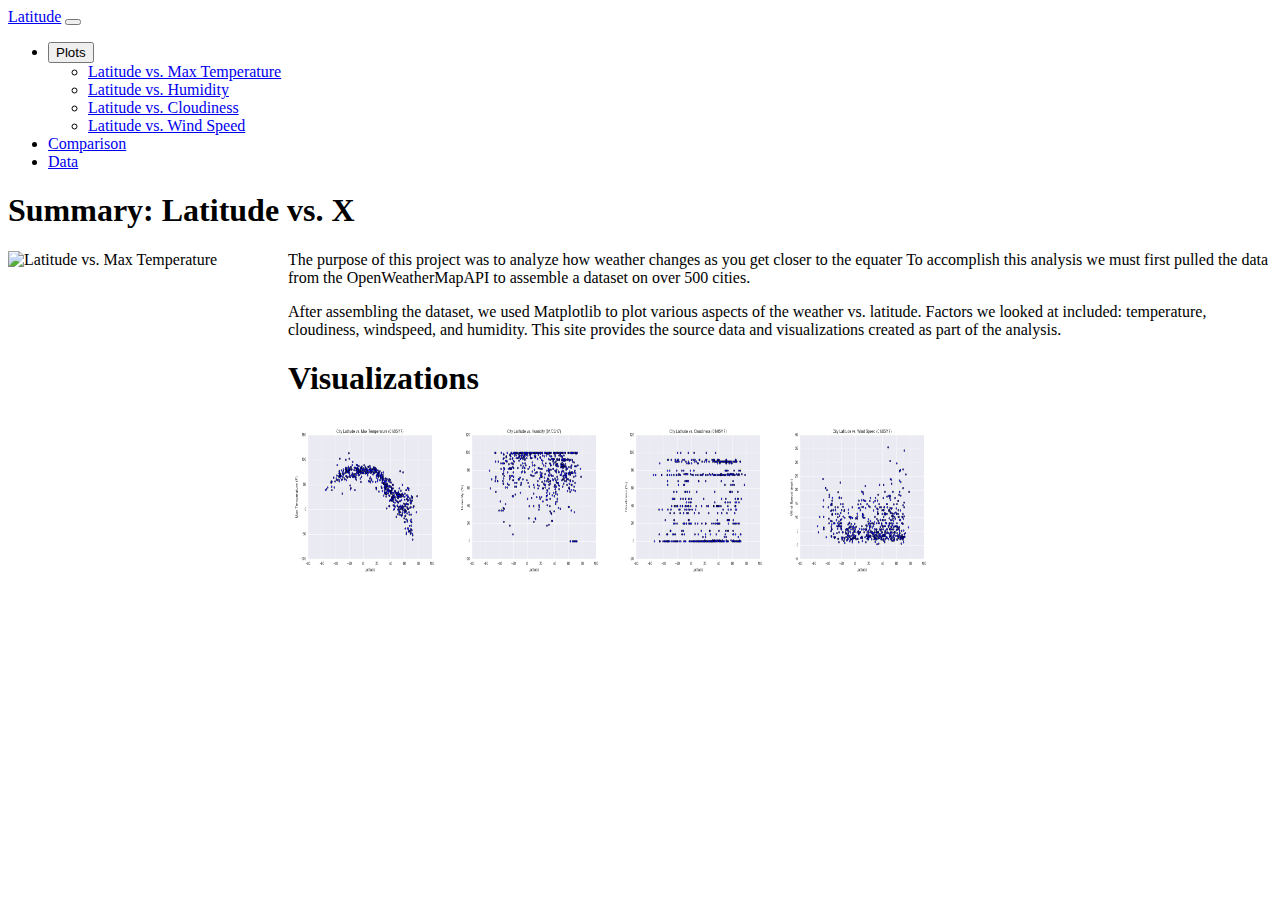
==== landing.html @ 825cc064 "updates" ====
<!doctype html>
<html lang="en">
<head>
	<meta charset="utf-8" />
	<link rel="icon" type="image/png" href="bootstrap-4.0.0/assets/img/favicon.ico">
	<meta http-equiv="X-UA-Compatible" content="IE=edge,chrome=1" />

    <title>Latitude Page</title>
    <!-- Required meta tags -->
    <meta charset="utf-8">
    <meta name="viewport" content="width=device-width, initial-scale=1, shrink-to-fit=no">

    <meta content='width=device-width, initial-scale=1.0, maximum-scale=1.0, user-scalable=0' name='viewport' />
    <meta name="viewport" content="width=device-width" />

    <!-- Bootstrap core CSS     -->
    <link href="bootstrap-4.0.0/assets/css/bootstrap.min.css" rel="stylesheet" />
    <!-- Animation library for notifications   -->
    <link href="bootstrap-4.0.0/assets/css/animate.min.css" rel="stylesheet"/>
    <!--     Fonts and icons     -->
    <link href="http://maxcdn.bootstrapcdn.com/font-awesome/4.2.0/css/font-awesome.min.css" rel="stylesheet">
    <link href='http://fonts.googleapis.com/css?family=Roboto:400,700,300' rel='stylesheet' type='text/css'>
    <link href="bootstrap-4.0.0/assets/css/pe-icon-7-stroke.css" rel="stylesheet" />
    <link rel="stylesheet" href="style.css">

</head>	  
<body>
	<div class="container-fluid">
    	<nav class="navbar navbar-inverse">
    		<div class="container-fluid">
            	<div class="navbar-header">
                	<a class="navbar-brand" href="./landing.html"><span class="latitude">Latitude</a>
                    <button class="navbar-toggler" type="button" data-toggle="collapse" data-target="#navbarNavDropdown" aria-controls=" navbarNavDropdown" aria-expanded="false" aria-label="Toggle navigation">
	                <span class="navbar-toggler-icon"></span>
	                </button>
                </div>
                <ul class="nav navbar-nav navbar-right">
	              	<li>
	                	<div class="dropdown">
	                		<button class="btn btn-primary dropdown-toggle" type="button" data-toggle="dropdown">Plots
	                		<span class="caret"></span></button> 
	                		<ul class="dropdown-menu">
	                 			<li><a href="./visualization-image-1.html">Latitude vs. Max Temperature</a></li>
	                  			<li><a href="./visualization-image-2.html">Latitude vs. Humidity</a></li>
	                 			<li><a href="./visualization-image-3.html">Latitude vs. Cloudiness</a></li>
	                  			<li><a href="./visualization-image-4.html">Latitude vs. Wind Speed</a></li>
	                  		</ul>
	                	</div>
	              	</li>
	              	<li>
	                	<a class="nav-link" href="./Comparisons.html"><span class="c-d">Comparison</a>
	             	</li>
	              	<li>
	                	<a class="nav-link" href="./Data.html"><span class="c-d">Data</a>
	              	</li>
                </ul>
			</div>
        </nav>
        
        <div class="content">
            <div class="container-fluid">
                <div class="row">
                    <div class="col-sm-12 col-md-8">
                        <div class="box">
                            <div class="page-header">
                                <h1 class="title">Summary: Latitude vs. X</h1>
                            </div>
                            <div class="box">
                            	<img src="./output_data/Fig1.png" alt="Latitude vs. Max Temperature" height="280" width="280" align="left">
                            	<p class="category"> The purpose of this project was to analyze how weather changes as you get closer to the equater To accomplish this analysis we must first pulled the data from the OpenWeatherMapAPI to assemble a dataset on over 500 cities.</p>
                                <p class="category"> After assembling the dataset, we used Matplotlib to plot various aspects of the weather vs. latitude. Factors we looked at included: temperature, cloudiness, windspeed, and humidity. This site provides the source data and visualizations created as part of the analysis.</p>
                            </div>
                        </div>
                    </div>

                    <div class="col-sm-12 col-md-4">
                        <div class="box">
                            <div class="page-header">
                                <h1 class="title">Visualizations</h1>
                            </div>
                            <div class="box">
                               <a href="./visualization-image-1.html"><img src="./lat_max_temp.png" alt="Latitude vs. Max Temperature" height="160" width="160"></a>
	                           <a href="./visualization-image-2.html"><img src="./lat_humidity.png" alt="Latitude vs. Humidity" height="160" width="160"></a>
	                           <a href="./visualization-image-3.html"><img src="./lat_cloudiness.png" alt="Latitude vs. Cloudiness" height="160" width="160"></a>
	                           <a href="./visualization-image-4.html"><img src="./lat_wind.png" alt="Latitude vs. Wind Speed" height="160" width="160"></a>
	                        </div>
	                    </div>
	                </div>
	            </div>
			</div>
		</div>
	</div>
</body>
        <!--   Core JS Files   -->
    <script src="assets/js/jquery.3.2.1.min.js" type="text/javascript"></script>
	<script src="assets/js/bootstrap.min.js" type="text/javascript"></script>

	<!--  Charts Plugin -->
	<script src="assets/js/chartist.min.js"></script>

    <!--  Notifications Plugin    -->
    <script src="assets/js/bootstrap-notify.js"></script>

    <!--  Google Maps Plugin    -->
    <script type="text/javascript" src="https://maps.googleapis.com/maps/api/js?key=YOUR_KEY_HERE"></script>

</html>
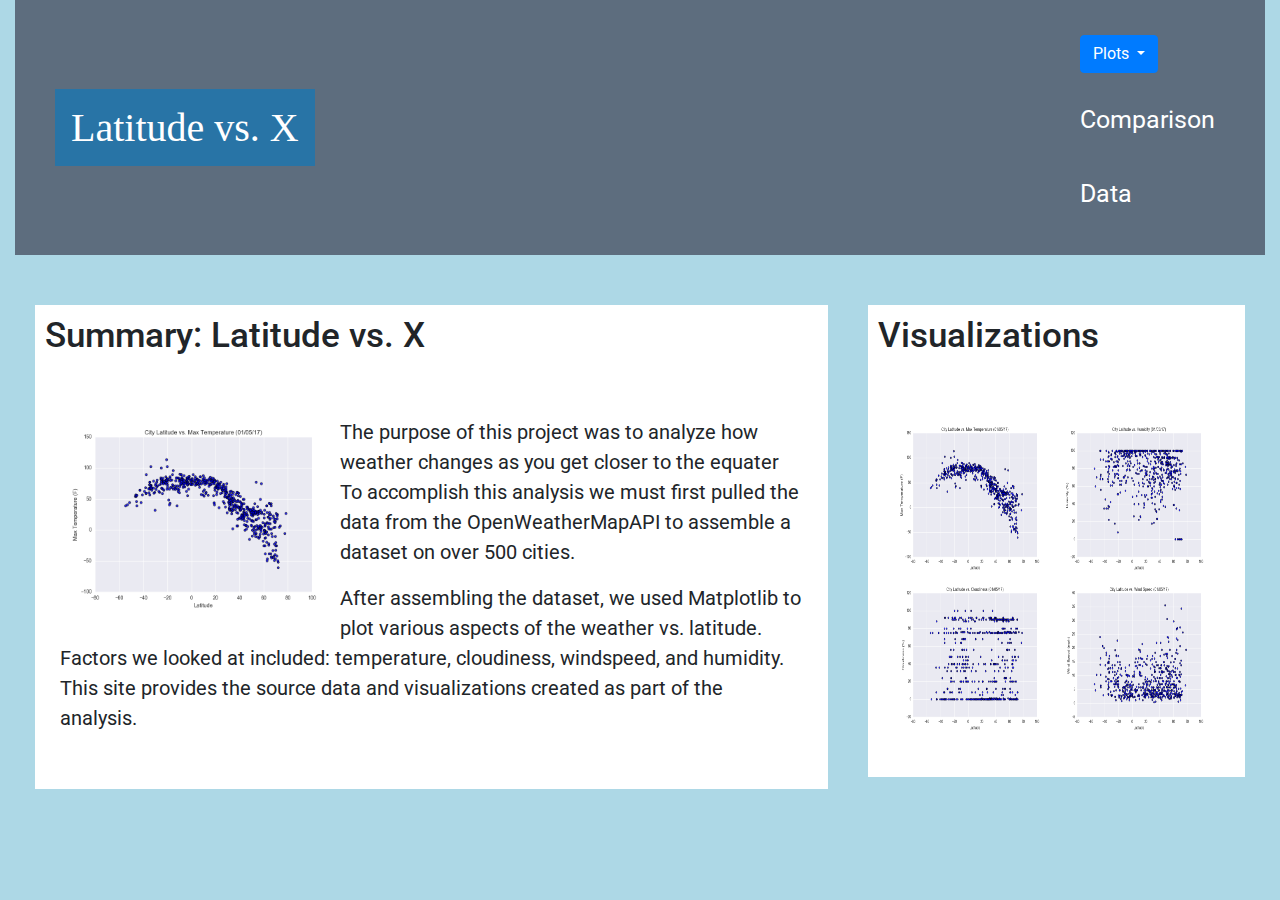
==== commit e48c4dd4: "adding updates" ====
--- a/landing.html
+++ b/landing.html
@@ -2,22 +2,22 @@
 <html lang="en">
 <head>
 	<meta charset="utf-8" />
-	<link rel="icon" type="image/png" href="bootstrap-4.0.0/assets/img/favicon.ico">
 	<meta http-equiv="X-UA-Compatible" content="IE=edge,chrome=1" />
 
     <title>Latitude Page</title>
     <!-- Required meta tags -->
     <meta charset="utf-8">
     <meta name="viewport" content="width=device-width, initial-scale=1, shrink-to-fit=no">
-
     <meta content='width=device-width, initial-scale=1.0, maximum-scale=1.0, user-scalable=0' name='viewport' />
     <meta name="viewport" content="width=device-width" />
 
     <!-- Bootstrap core CSS     -->
-    <link href="bootstrap-4.0.0/assets/css/bootstrap.min.css" rel="stylesheet" />
+    <link rel="stylesheet" href="https://stackpath.bootstrapcdn.com/bootstrap/4.3.1/css/bootstrap.min.css" integrity="sha384-ggOyR0iXCbMQv3Xipma34MD+dH/1fQ784/j6cY/iJTQUOhcWr7x9JvoRxT2MZw1T" crossorigin="anonymous">
+
     <!-- Animation library for notifications   -->
     <link href="bootstrap-4.0.0/assets/css/animate.min.css" rel="stylesheet"/>
-    <!--     Fonts and icons     -->
+
+    <!-- Fonts and icons     -->
     <link href="http://maxcdn.bootstrapcdn.com/font-awesome/4.2.0/css/font-awesome.min.css" rel="stylesheet">
     <link href='http://fonts.googleapis.com/css?family=Roboto:400,700,300' rel='stylesheet' type='text/css'>
     <link href="bootstrap-4.0.0/assets/css/pe-icon-7-stroke.css" rel="stylesheet" />
@@ -29,7 +29,7 @@
     	<nav class="navbar navbar-inverse">
     		<div class="container-fluid">
             	<div class="navbar-header">
-                	<a class="navbar-brand" href="./landing.html"><span class="latitude">Latitude</a>
+                	<a class="navbar-brand" href="./landing.html"><span class="latitude">Latitude vs. X</a>
                     <button class="navbar-toggler" type="button" data-toggle="collapse" data-target="#navbarNavDropdown" aria-controls=" navbarNavDropdown" aria-expanded="false" aria-label="Toggle navigation">
 	                <span class="navbar-toggler-icon"></span>
 	                </button>
@@ -66,7 +66,7 @@
                                 <h1 class="title">Summary: Latitude vs. X</h1>
                             </div>
                             <div class="box">
-                            	<img src="./output_data/Fig1.png" alt="Latitude vs. Max Temperature" height="280" width="280" align="left">
+                            	<img src="./lat_max_temp.png" alt="Latitude vs. Max Temperature" height="200" width="280" align="left">
                             	<p class="category"> The purpose of this project was to analyze how weather changes as you get closer to the equater To accomplish this analysis we must first pulled the data from the OpenWeatherMapAPI to assemble a dataset on over 500 cities.</p>
                                 <p class="category"> After assembling the dataset, we used Matplotlib to plot various aspects of the weather vs. latitude. Factors we looked at included: temperature, cloudiness, windspeed, and humidity. This site provides the source data and visualizations created as part of the analysis.</p>
                             </div>
@@ -91,18 +91,6 @@
 		</div>
 	</div>
 </body>
-        <!--   Core JS Files   -->
-    <script src="assets/js/jquery.3.2.1.min.js" type="text/javascript"></script>
-	<script src="assets/js/bootstrap.min.js" type="text/javascript"></script>
-
-	<!--  Charts Plugin -->
-	<script src="assets/js/chartist.min.js"></script>
-
-    <!--  Notifications Plugin    -->
-    <script src="assets/js/bootstrap-notify.js"></script>
-
-    <!--  Google Maps Plugin    -->
-    <script type="text/javascript" src="https://maps.googleapis.com/maps/api/js?key=YOUR_KEY_HERE"></script>
 
 </html>
    
--- a/style.css
+++ b/style.css
@@ -0,0 +1,98 @@
+body {
+  background: lightblue;
+}
+/* every box is this size */
+
+.skyblue {
+  background: deepskyblue;
+}
+
+.box{
+  padding: 10px;
+  background: white;
+  margin-top:50px;
+  margin-left:5px;
+  margin-right:5px;
+  margin-bottom:20px;
+  align-content: center;
+}
+
+
+/* Giving our navbar some padding and a background color */
+.navbar {
+  margin-right: 0px;
+  margin-left: 0px;
+  padding: 25px;
+  background: #5D6D7E;
+}
+
+/* Making our navbar li's inline-block elements this makes it so we can have multiple on the same line. Floats could have been used too */
+.navbar li {
+  display: d-block;
+  padding: 10px;
+  margin-right: 0px;
+  margin-left: 0px;
+  cursor: pointer;
+}
+h1 {
+  font-size: 35px;
+}
+h2 {
+  font-size: 20px;
+}
+
+
+p{
+    font-size: 20px;
+}
+
+
+.c-d{color:white;
+  font-size: 25px;
+}
+
+.latitude {
+  color: white;
+  font-family: verdana;
+  font-size: 40px;
+  background-color: #2874A6;
+  border: 1px solid #2874A6;
+    padding: 15px;
+}
+/* Adding media queries to show the drop-down, and hide the navbar when the screen is smaller than 480 pixels */
+@media (max-width: 480px) {
+  .navbar li {
+    padding: 10px;
+  }
+  .box {
+    margin-right: 20px;
+    margin-left: 20px;
+  }
+  .navbar ul {
+    visibility: hidden;
+  }
+  #nav-select {
+    visibility: visible;
+  }
+}
+
+/* For desktop: */
+.col-1 {width: 8.33%;}
+.col-2 {width: 16.66%;}
+.col-3 {width: 25%;}
+.col-4 {width: 33.33%;}
+.col-5 {width: 41.66%;}
+.col-6 {width: 50%;}
+.col-7 {width: 58.33%;}
+.col-8 {width: 66.66%;}
+.col-9 {width: 75%;}
+.col-10 {width: 83.33%;}
+.col-11 {width: 91.66%;}
+.col-12 {width: 100%;}
+
+@media only screen and (max-width: 768px) {
+    /* For mobile phones: */
+    [class*="col-"] {
+        width: 100%;
+    }
+}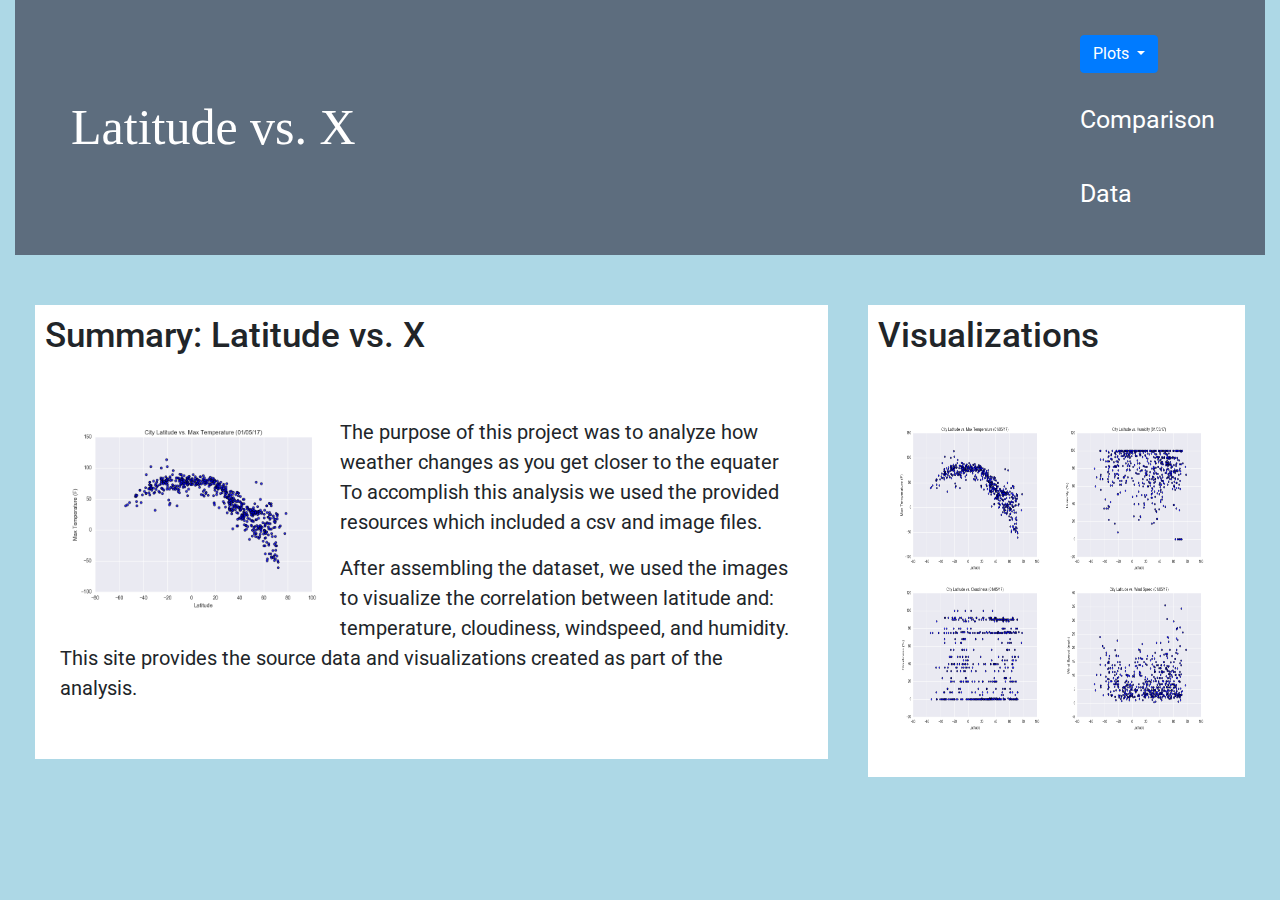
==== commit c54b9097: "updates" ====
--- a/landing.html
+++ b/landing.html
@@ -67,8 +67,8 @@
                             </div>
                             <div class="box">
                             	<img src="./lat_max_temp.png" alt="Latitude vs. Max Temperature" height="200" width="280" align="left">
-                            	<p class="category"> The purpose of this project was to analyze how weather changes as you get closer to the equater To accomplish this analysis we must first pulled the data from the OpenWeatherMapAPI to assemble a dataset on over 500 cities.</p>
-                                <p class="category"> After assembling the dataset, we used Matplotlib to plot various aspects of the weather vs. latitude. Factors we looked at included: temperature, cloudiness, windspeed, and humidity. This site provides the source data and visualizations created as part of the analysis.</p>
+                            	<p class="category"> The purpose of this project was to analyze how weather changes as you get closer to the equater To accomplish this analysis we used the provided resources which included a csv and image files.</p>
+                                <p class="category"> After assembling the dataset, we used the images to visualize the correlation between latitude and: temperature, cloudiness, windspeed, and humidity. This site provides the source data and visualizations created as part of the analysis.</p>
                             </div>
                         </div>
                     </div>
--- a/style.css
+++ b/style.css
@@ -26,7 +26,7 @@
   background: #5D6D7E;
 }
 
-/* Making our navbar li's inline-block elements this makes it so we can have multiple on the same line. Floats could have been used too */
+/* Making our navbar li's inline-block elements this makes it so we can have multiple on the same line */
 .navbar li {
   display: d-block;
   padding: 10px;
@@ -54,9 +54,9 @@
 .latitude {
   color: white;
   font-family: verdana;
-  font-size: 40px;
-  background-color: #2874A6;
-  border: 1px solid #2874A6;
+  font-size: 50px;
+  background-color: #5d6d7e;
+  border: 1px solid #5d6d7e;
     padding: 15px;
 }
 /* Adding media queries to show the drop-down, and hide the navbar when the screen is smaller than 480 pixels */
